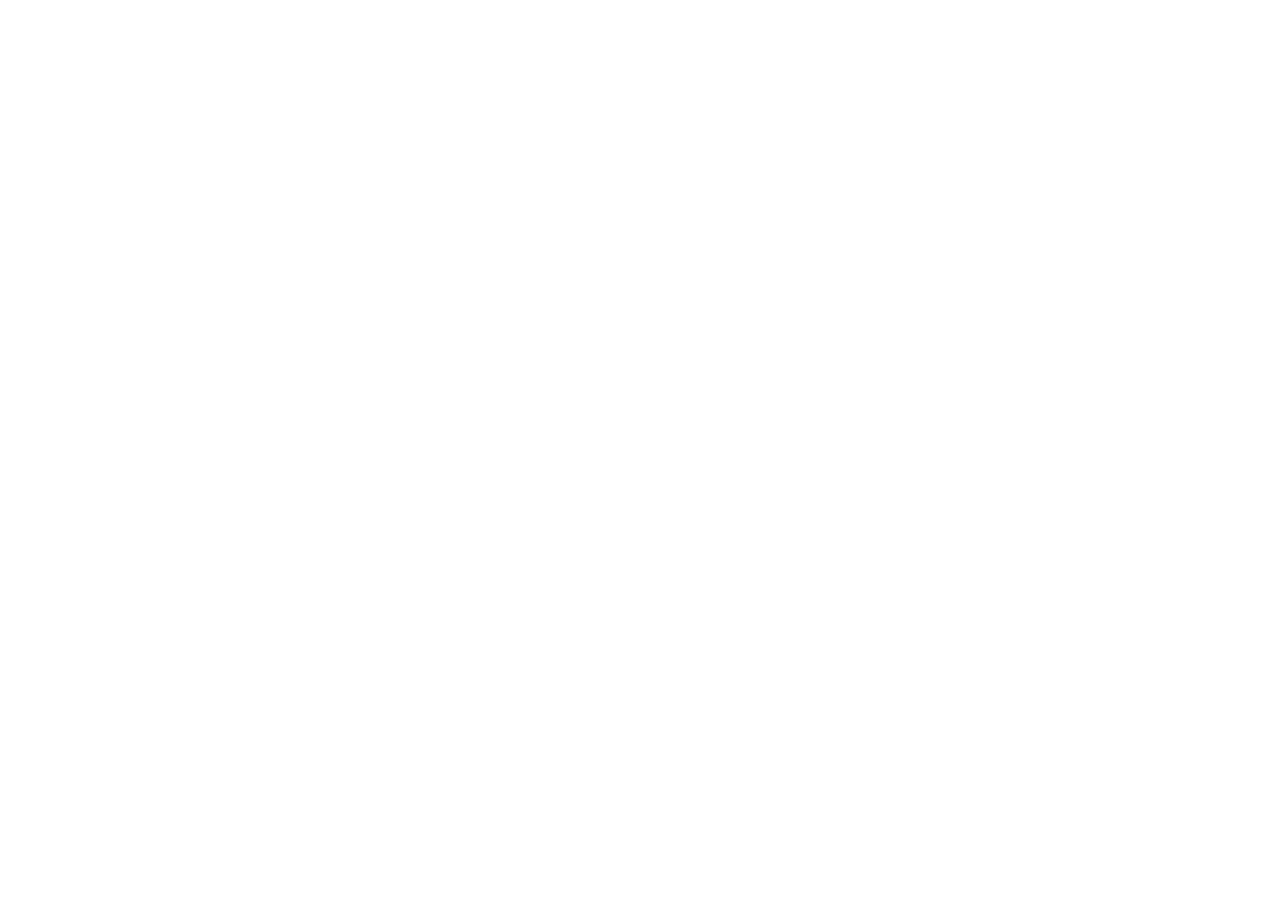
==== index.html @ 3b052ae2 "core" ====
<!DOCTYPE html>
<html lang="en">
  <head>
    <meta charset="UTF-8" />
    <meta name="viewport" content="width=device-width, initial-scale=1.0" />
    <title>Business Promotion</title>
  </head>
  <body>
    <header></header>
    <main></main>
    <footer></footer>
  </body>
</html>
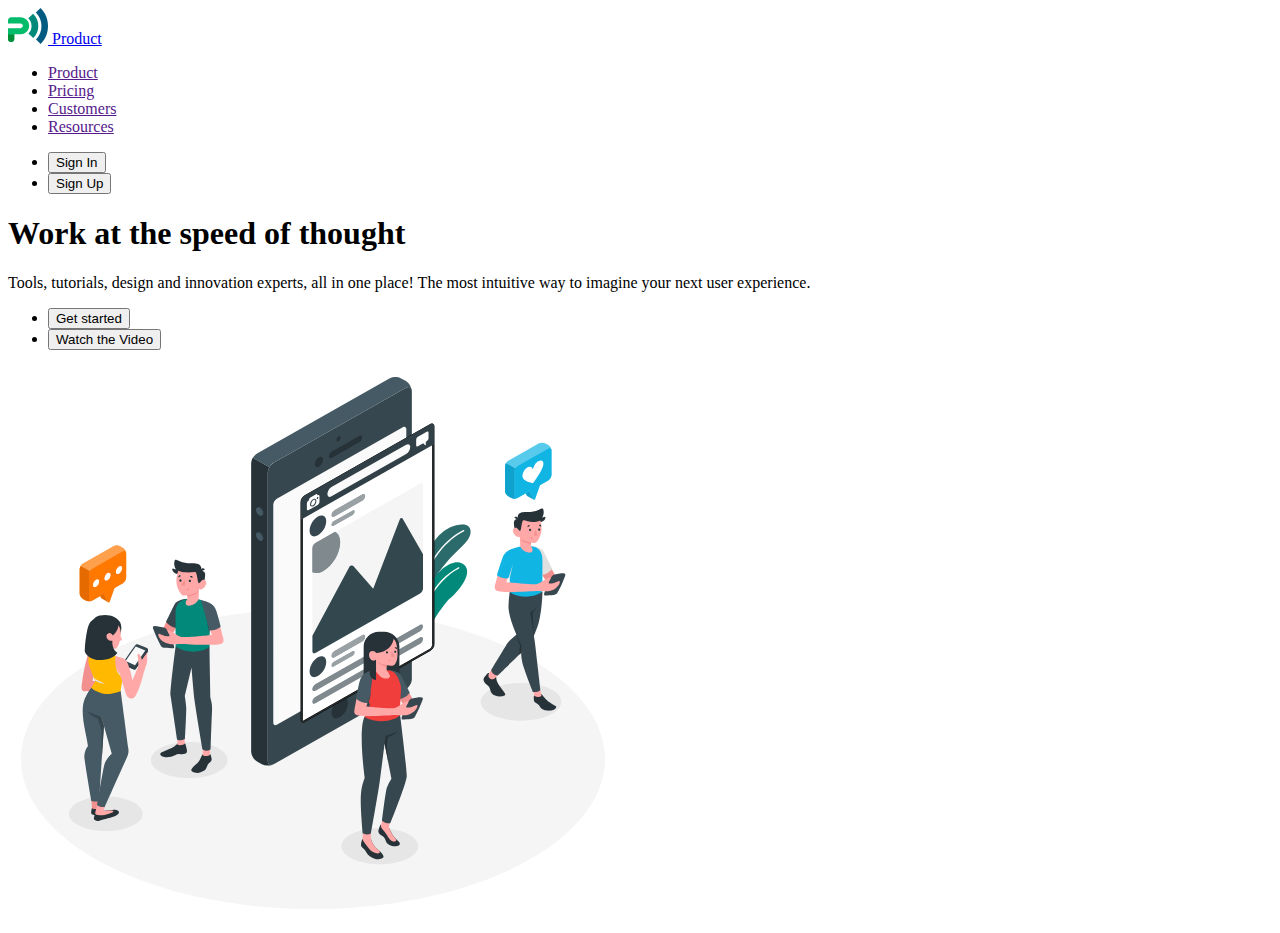
==== commit e6784000: "add header + hero section markup" ====
--- a/index.html
+++ b/index.html
@@ -6,8 +6,54 @@
     <title>Business Promotion</title>
   </head>
   <body>
-    <header></header>
-    <main></main>
+    <header>
+      <a href="./index.html">
+        <img src="./images/logo.svg" alt="logo" width="40" height="36" />
+        Product
+      </a>
+      <nav>
+        <ul>
+          <li><a href="">Product</a></li>
+          <li><a href="">Pricing</a></li>
+          <li><a href="">Customers</a></li>
+          <li><a href="">Resources</a></li>
+        </ul>
+      </nav>
+      <ul>
+        <li><button type="button">Sign In</button></li>
+        <li><button type="button">Sign Up</button></li>
+      </ul>
+    </header>
+    <main>
+      <!-- #region hero section -->
+      <section>
+        <h1>Work at the speed of thought</h1>
+        <p>
+          Tools, tutorials, design and innovation experts, all in one place! The
+          most intuitive way to imagine your next user experience.
+        </p>
+        <ul>
+          <li><button type="button">Get started</button></li>
+          <li><button type="button">Watch the Video</button></li>
+        </ul>
+        <img
+          src="./images/hero-img.svg"
+          alt="hero image"
+          width="610"
+          width="555"
+        />
+      </section>
+      <!-- #endregion hero section -->
+      <section></section>
+      <section></section>
+      <section></section>
+      <section></section>
+      <section></section>
+      <section></section>
+      <section></section>
+      <section></section>
+      <section></section>
+    </main>
     <footer></footer>
   </body>
 </html>
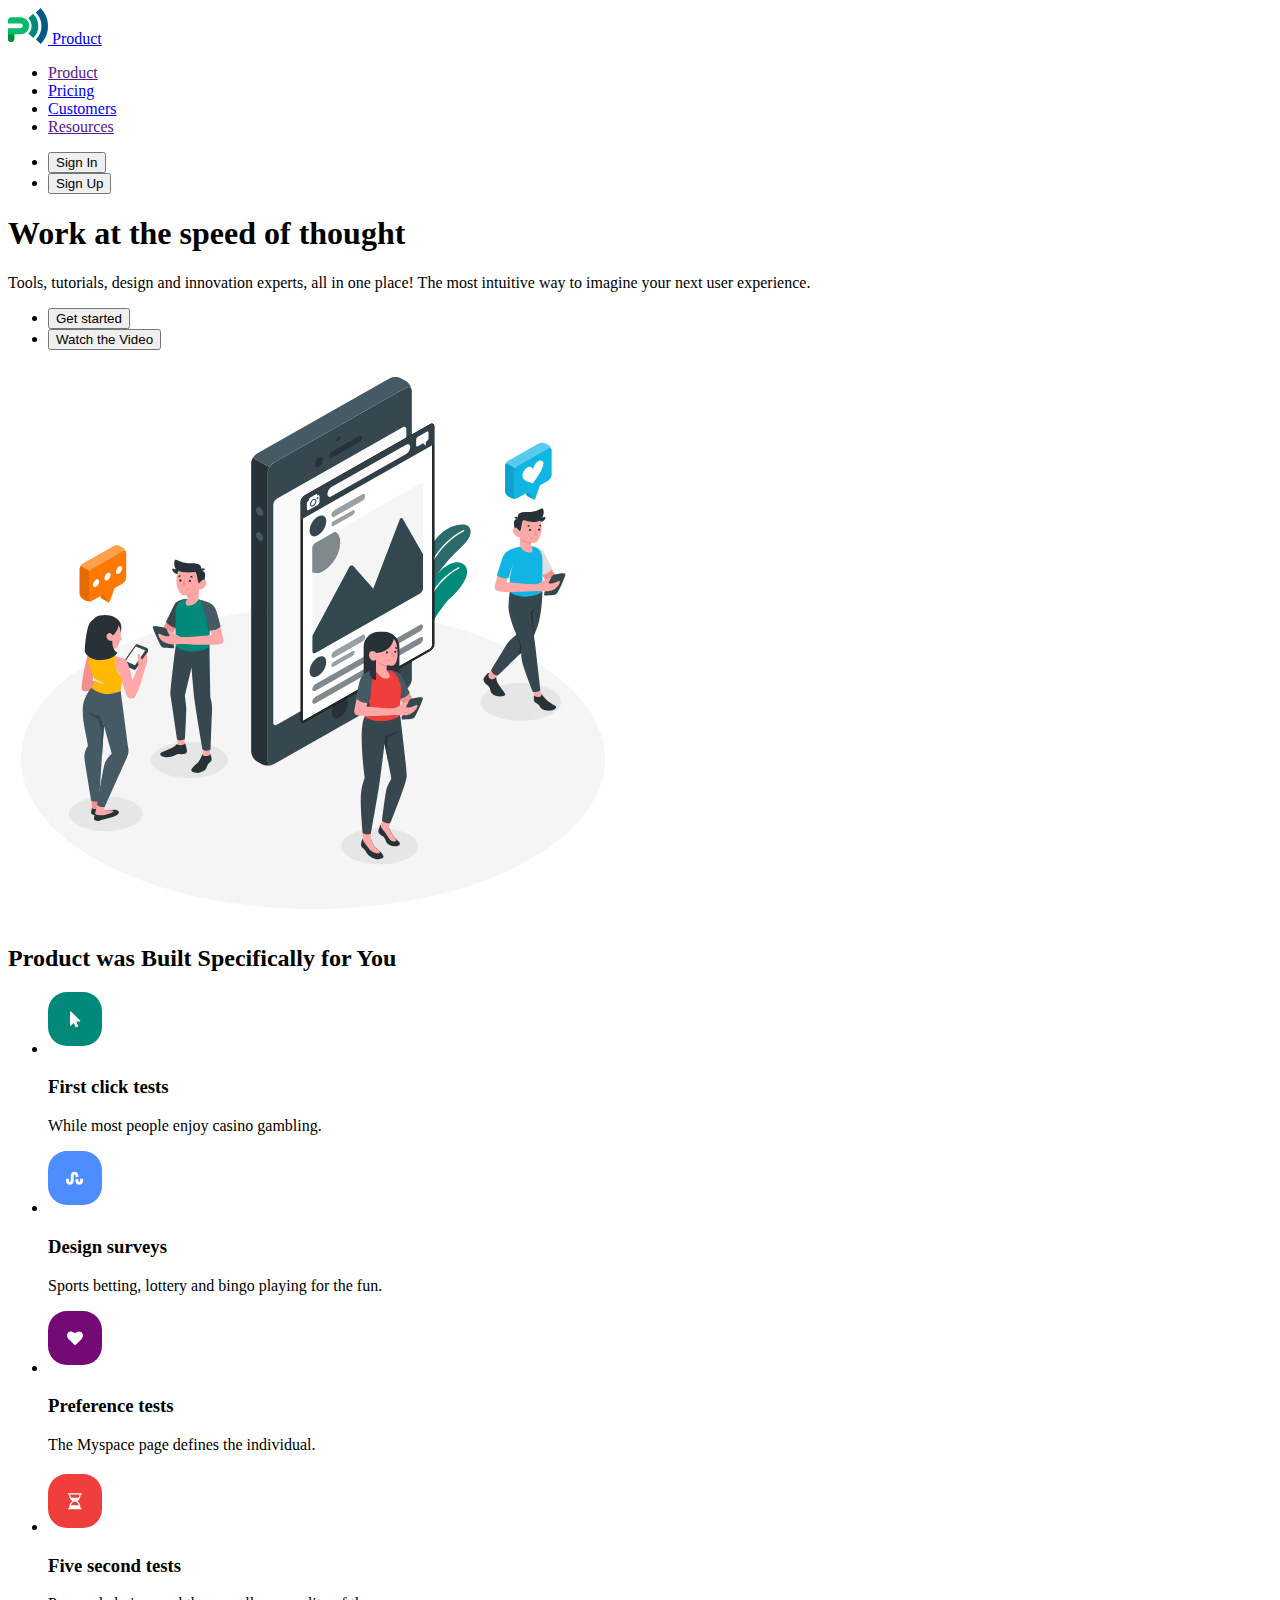
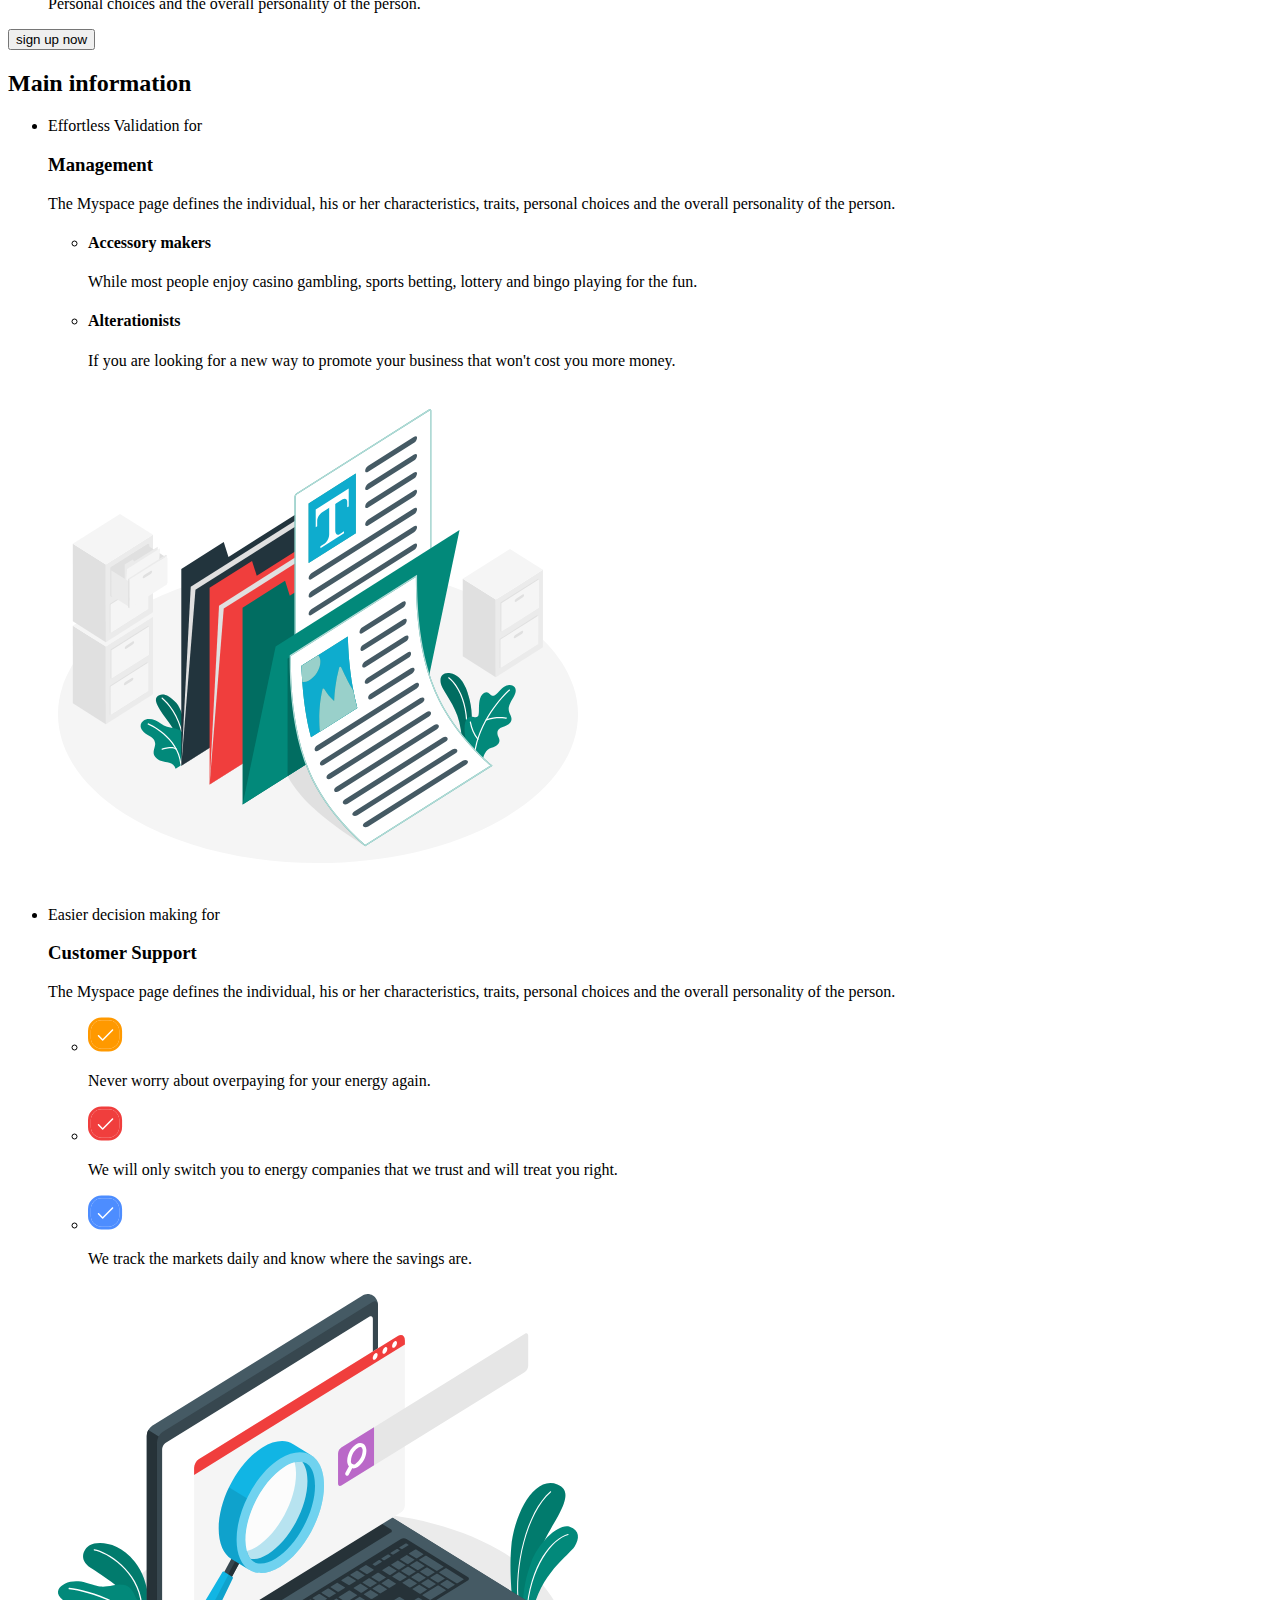
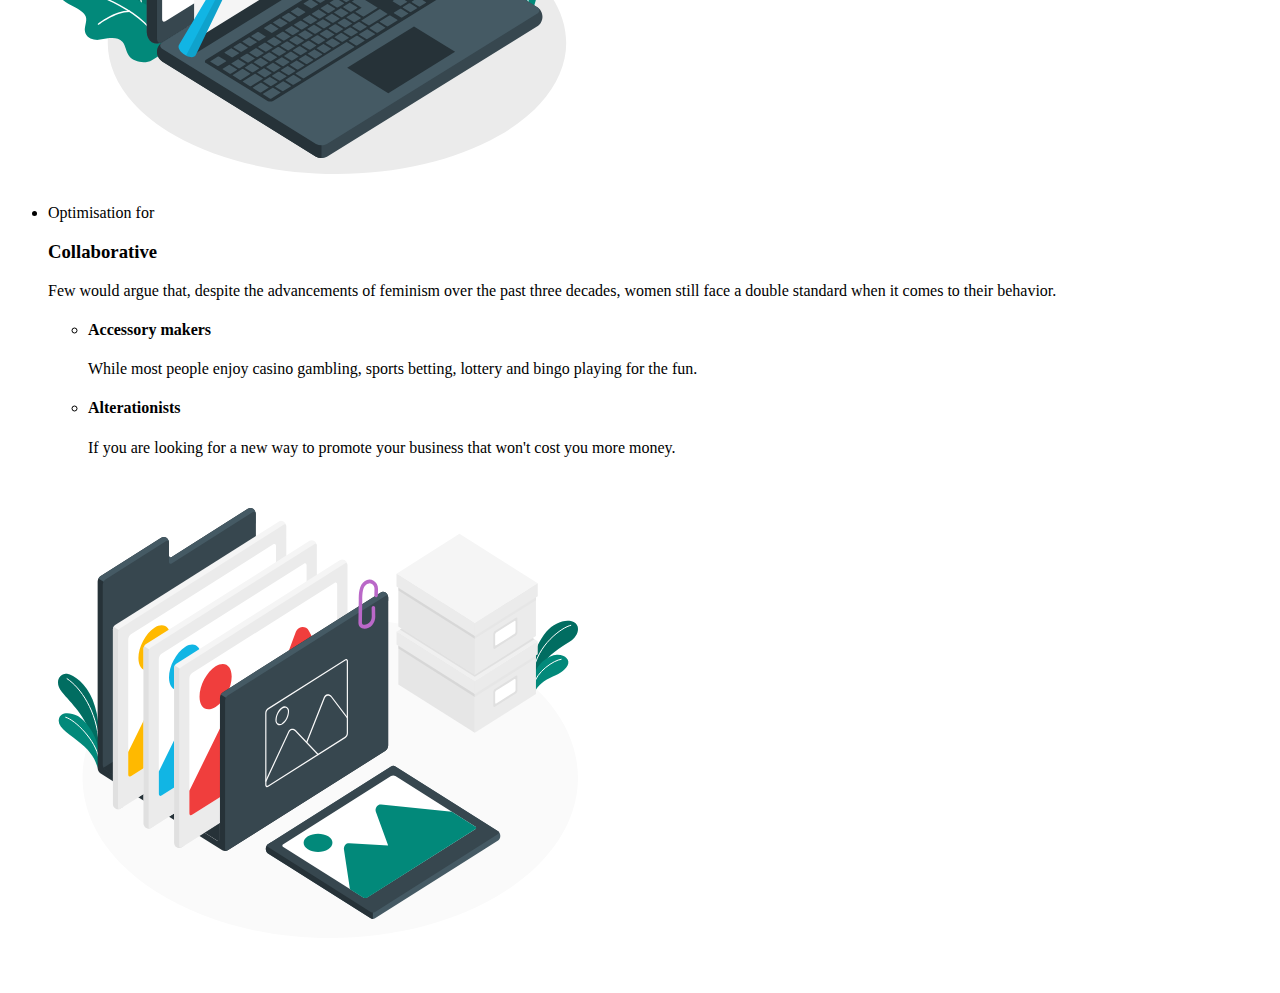
==== commit 46efab95: "add main markup + add new pages" ====
--- a/index.html
+++ b/index.html
@@ -14,8 +14,8 @@
       <nav>
         <ul>
           <li><a href="">Product</a></li>
-          <li><a href="">Pricing</a></li>
-          <li><a href="">Customers</a></li>
+          <li><a href="./prising.html">Pricing</a></li>
+          <li><a href="./customer.html">Customers</a></li>
           <li><a href="">Resources</a></li>
         </ul>
       </nav>
@@ -25,7 +25,6 @@
       </ul>
     </header>
     <main>
-      <!-- #region hero section -->
       <section>
         <h1>Work at the speed of thought</h1>
         <p>
@@ -43,16 +42,174 @@
           width="555"
         />
       </section>
-      <!-- #endregion hero section -->
-      <section></section>
-      <section></section>
-      <section></section>
-      <section></section>
-      <section></section>
-      <section></section>
-      <section></section>
-      <section></section>
-      <section></section>
+      <section>
+        <h2>Product was Built Specifically for You</h2>
+        <ul>
+          <li>
+            <img
+              src="./images/icon-1.svg"
+              alt="icon 1"
+              width="54"
+              height="62"
+            />
+            <h3>First click tests</h3>
+            <p>While most people enjoy casino gambling.</p>
+          </li>
+          <li>
+            <img
+              src="./images/icon-2.svg"
+              alt="icon 2"
+              width="54"
+              height="62"
+            />
+            <h3>Design surveys</h3>
+            <p>Sports betting, lottery and bingo playing for the fun.</p>
+          </li>
+          <li>
+            <img
+              src="./images/icon-3.svg"
+              alt="icon 3"
+              width="54"
+              height="62"
+            />
+            <h3>Preference tests</h3>
+            <p>The Myspace page defines the individual.</p>
+          </li>
+          <li>
+            <img
+              src="./images/icon-4.svg"
+              alt="icon 4"
+              width="54"
+              height="62"
+            />
+            <h3>Five second tests</h3>
+            <p>Personal choices and the overall personality of the person.</p>
+          </li>
+        </ul>
+        <button type="button">sign up now</button>
+      </section>
+      <section>
+        <h2>Main information</h2>
+        <ul>
+          <!-- #region management part -->
+          <li>
+            <p>Effortless Validation for</p>
+            <h3>Management</h3>
+            <p>
+              The Myspace page defines the individual, his or her
+              characteristics, traits, personal choices and the overall
+              personality of the person.
+            </p>
+            <ul>
+              <li>
+                <h4>Accessory makers</h4>
+                <p>
+                  While most people enjoy casino gambling, sports betting,
+                  lottery and bingo playing for the fun.
+                </p>
+              </li>
+              <li>
+                <h4>Alterationists</h4>
+                <p>
+                  If you are looking for a new way to promote your business that
+                  won't cost you more money.
+                </p>
+              </li>
+            </ul>
+            <img
+              src="./images/management-img.svg"
+              alt="management image"
+              width="540"
+              height="500"
+            />
+          </li>
+          <!-- #endregion management part -->
+          <!-- #region customer support part -->
+          <li>
+            <p>Easier decision making for</p>
+            <h3>Customer Support</h3>
+            <p>
+              The Myspace page defines the individual, his or her
+              characteristics, traits, personal choices and the overall
+              personality of the person.
+            </p>
+            <ul>
+              <li>
+                <img
+                  src="./images/icon-yellow.svg"
+                  alt="yellow icon"
+                  width="35"
+                  height="35"
+                />
+                <p>Never worry about overpaying for your energy again.</p>
+              </li>
+              <li>
+                <img
+                  src="./images/icon-red.svg"
+                  alt="red icon"
+                  width="35"
+                  height="35"
+                />
+                <p>
+                  We will only switch you to energy companies that we trust and
+                  will treat you right.
+                </p>
+              </li>
+              <li>
+                <img
+                  src="./images/icon-blue.svg"
+                  alt="blue icon"
+                  width="35"
+                  height="35"
+                />
+                <p>
+                  We track the markets daily and know where the savings are.
+                </p>
+              </li>
+            </ul>
+            <img
+              src="./images/support-img.svg"
+              alt="support image"
+              width="540"
+              height="500"
+            />
+          </li>
+          <!-- #endregion customer support part -->
+          <!-- #region collaboration part -->
+          <li>
+            <p>Optimisation for</p>
+            <h3>Collaborative</h3>
+            <p>
+              Few would argue that, despite the advancements of feminism over
+              the past three decades, women still face a double standard when it
+              comes to their behavior.
+            </p>
+            <ul>
+              <li>
+                <h4>Accessory makers</h4>
+                <p>
+                  While most people enjoy casino gambling, sports betting,
+                  lottery and bingo playing for the fun.
+                </p>
+              </li>
+              <li>
+                <h4>Alterationists</h4>
+                <p>
+                  If you are looking for a new way to promote your business that
+                  won't cost you more money.
+                </p>
+              </li>
+            </ul>
+            <img
+              src="./images/collaboration-img.svg"
+              alt="collaboration image"
+              width="540"
+              height="500"
+            />
+          </li>
+          <!-- #endregion collaboration part -->
+        </ul>
+      </section>
     </main>
     <footer></footer>
   </body>
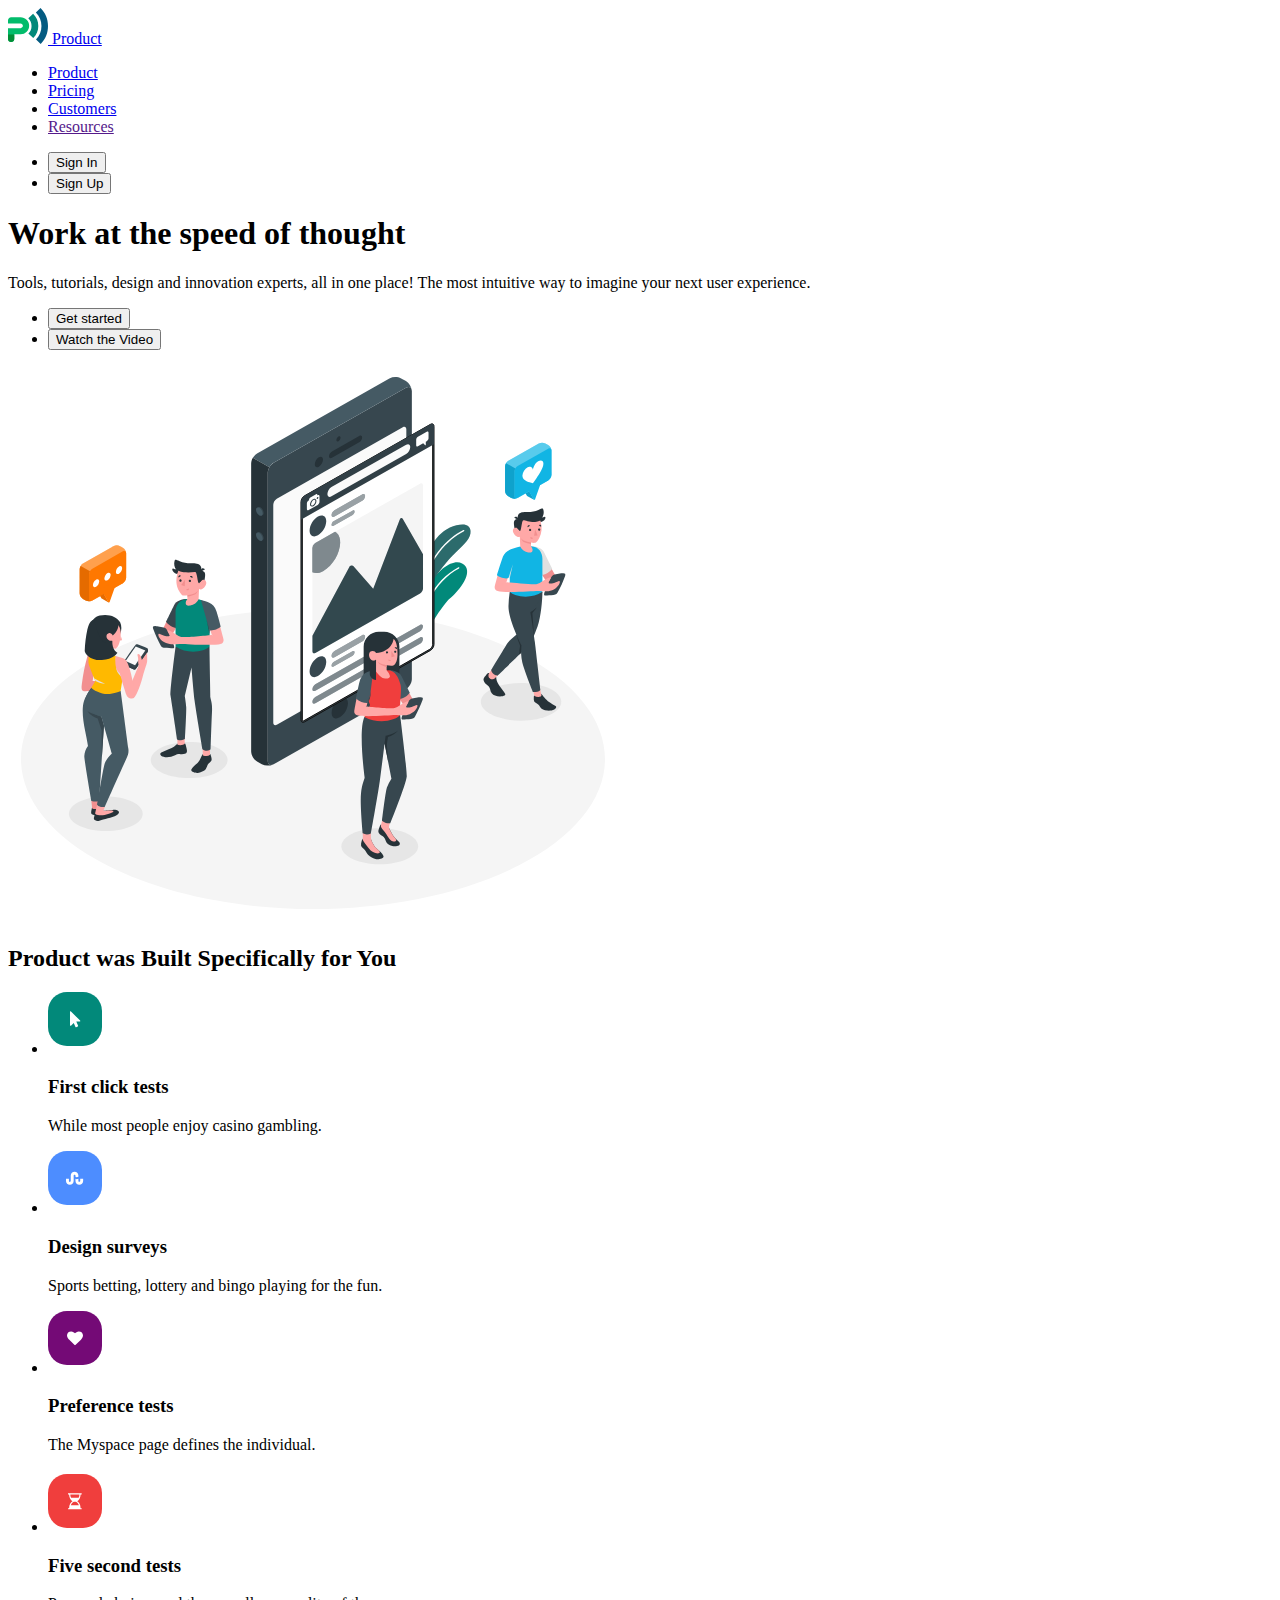
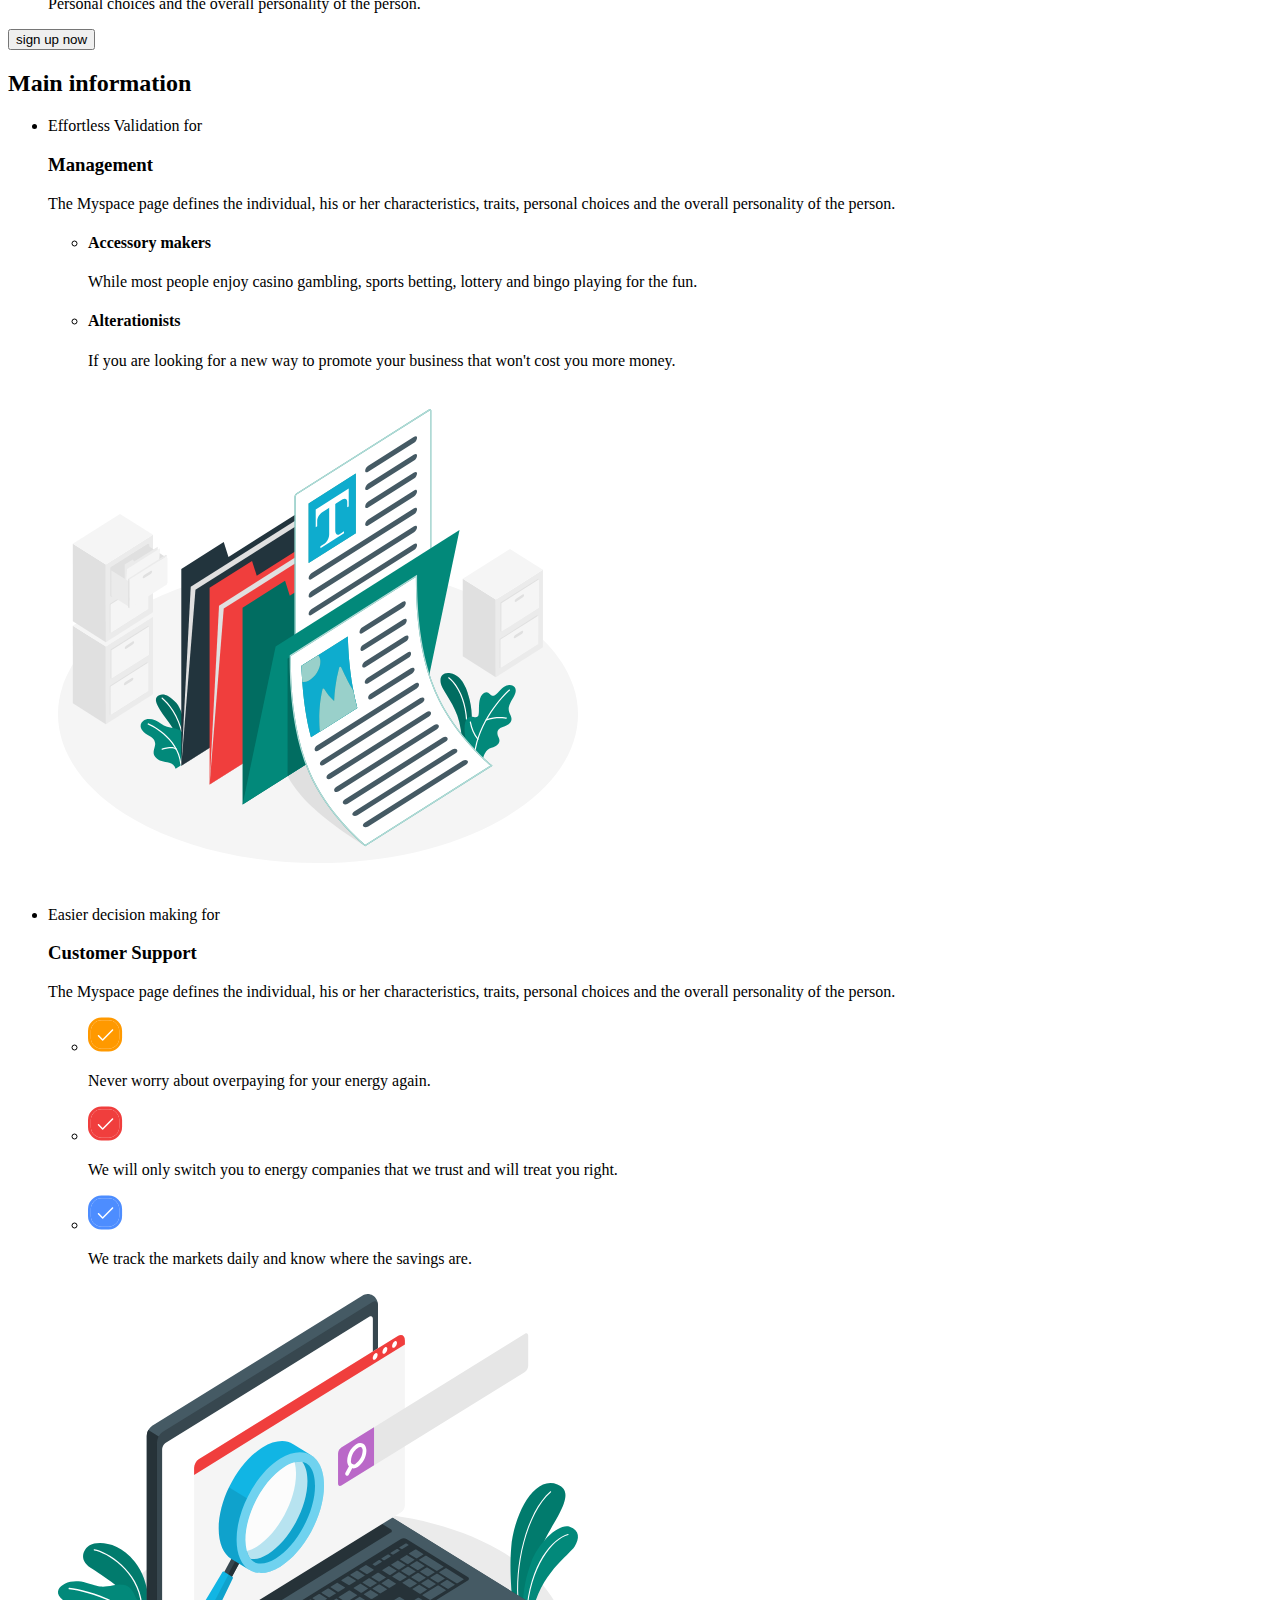
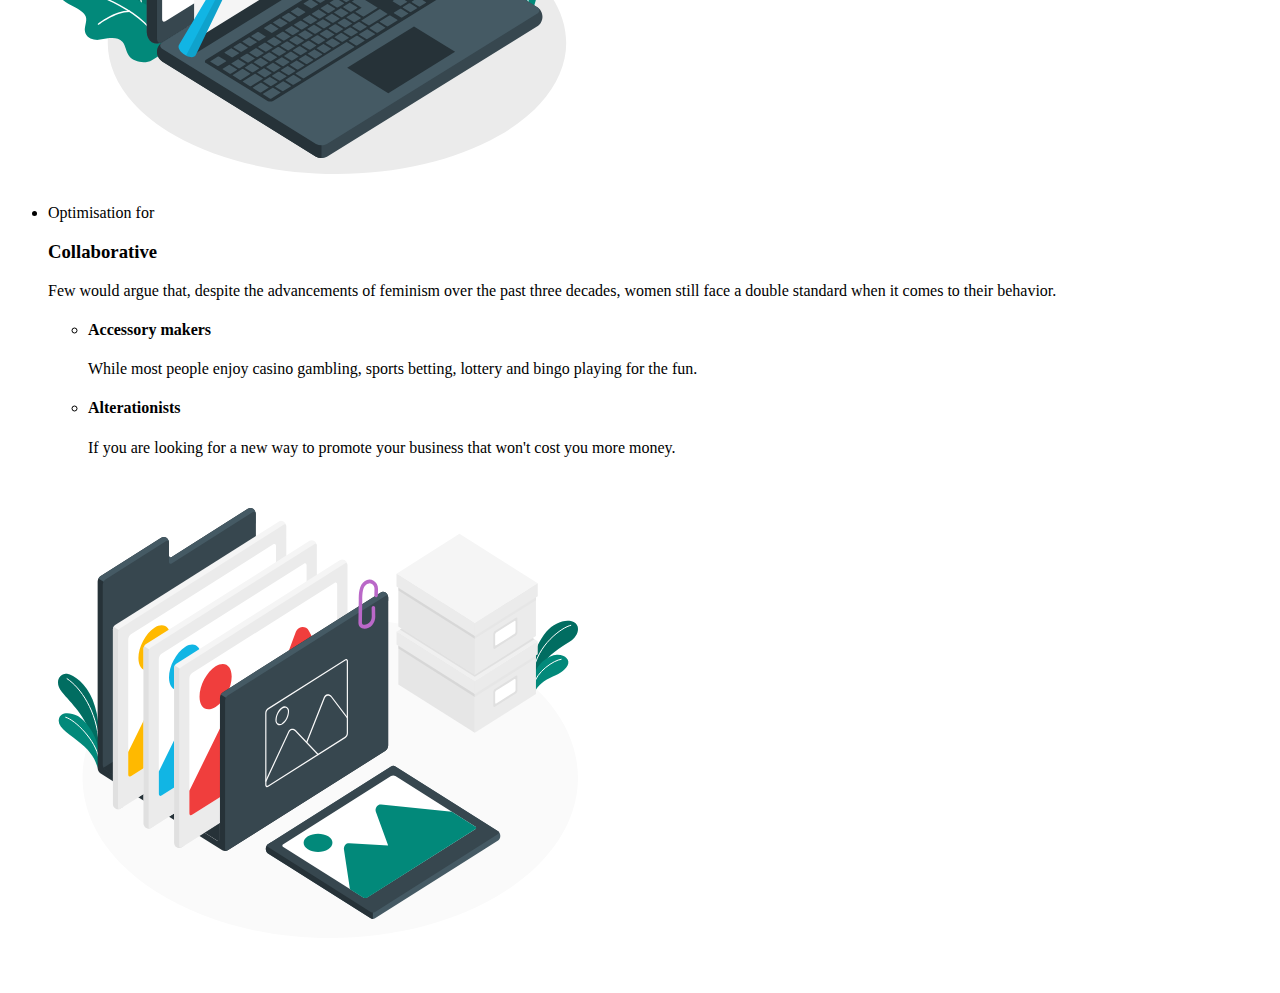
==== commit e0e34132: "add link" ====
--- a/index.html
+++ b/index.html
@@ -13,7 +13,7 @@
       </a>
       <nav>
         <ul>
-          <li><a href="">Product</a></li>
+          <li><a href="./index.html">Product</a></li>
           <li><a href="./prising.html">Pricing</a></li>
           <li><a href="./customer.html">Customers</a></li>
           <li><a href="">Resources</a></li>
